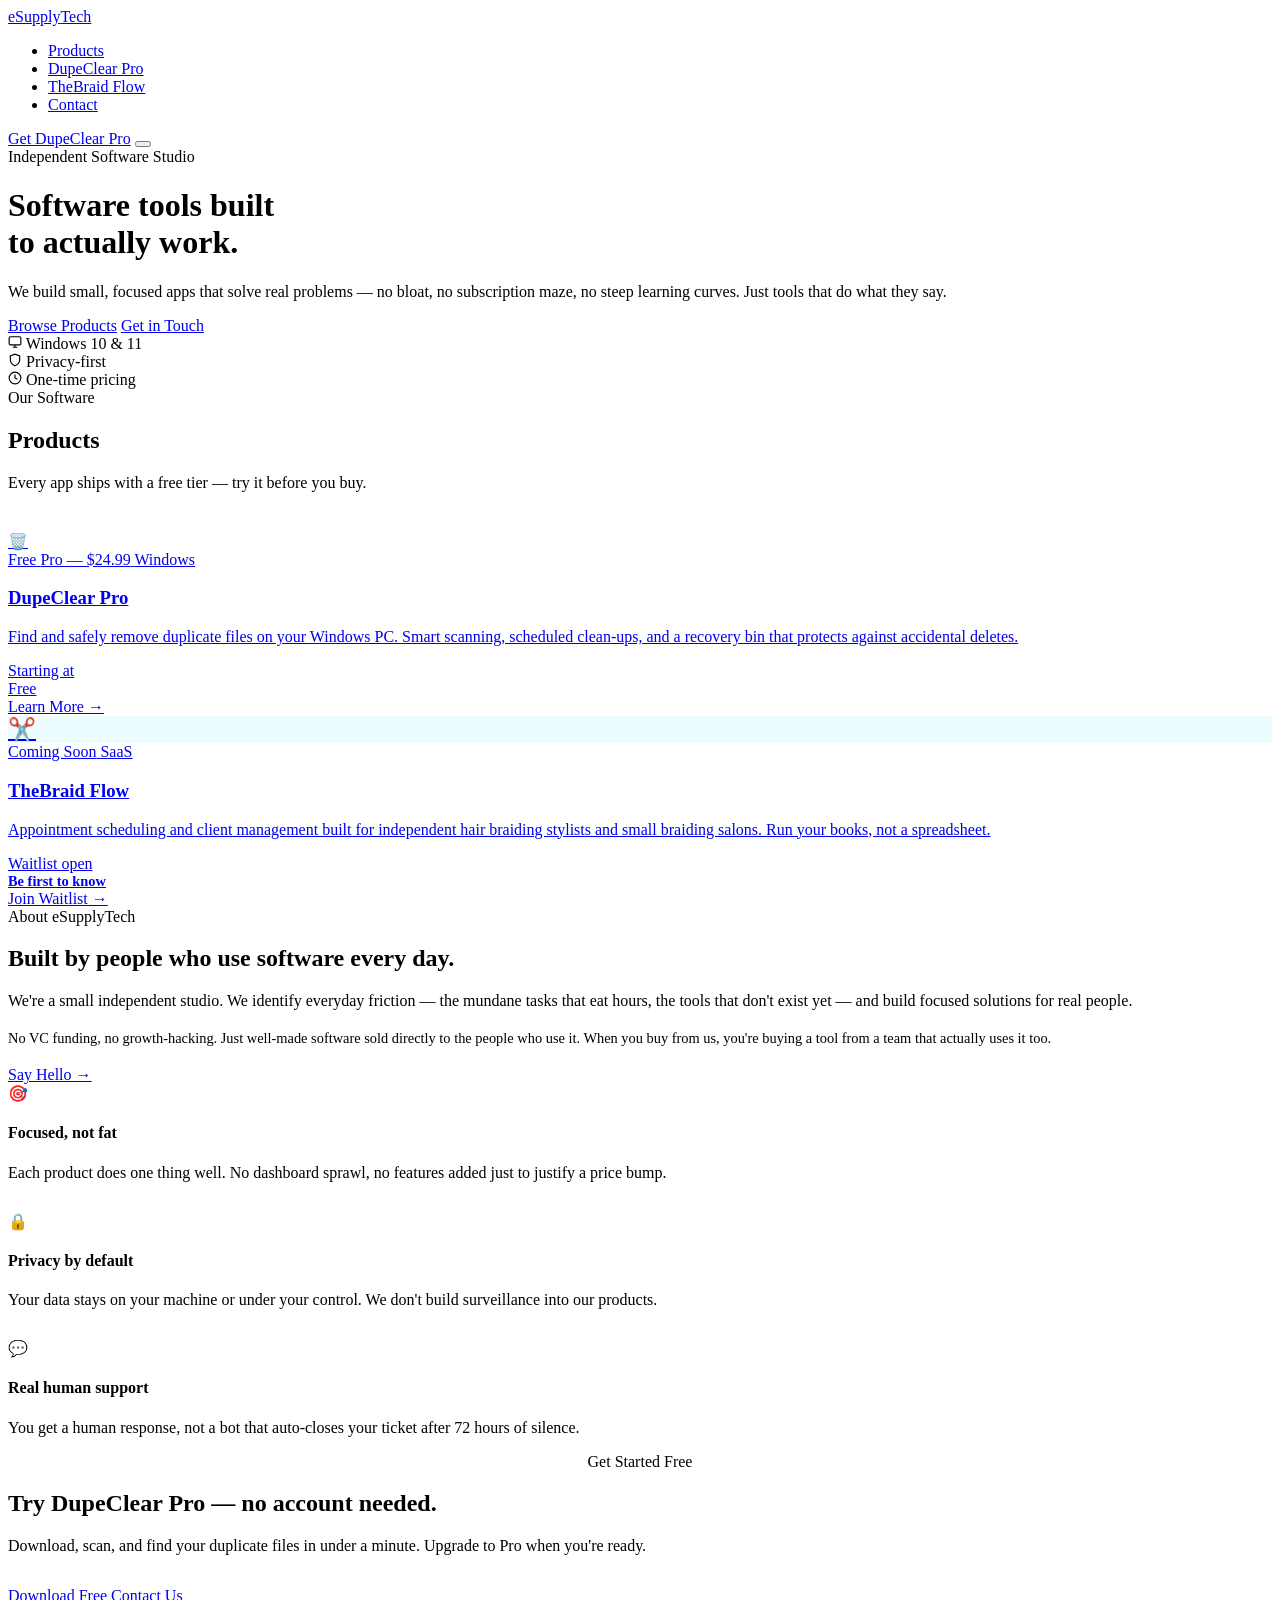
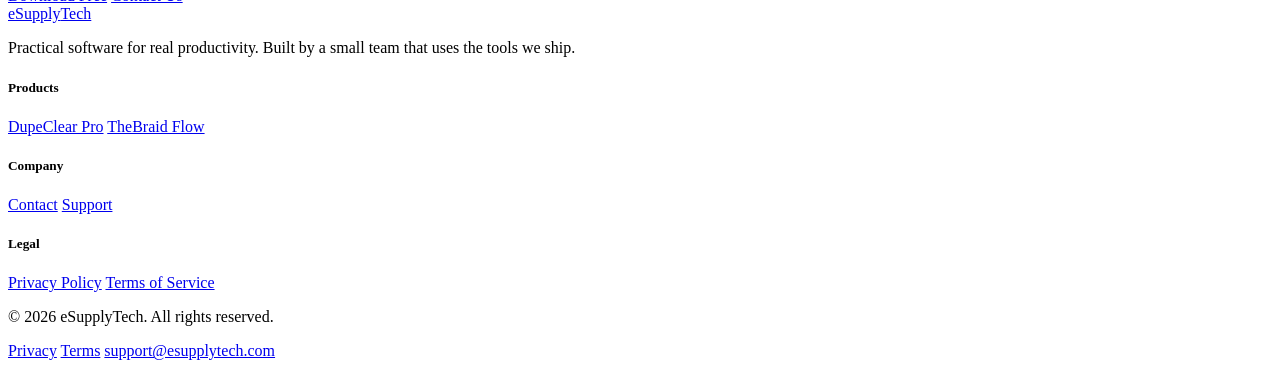
==== website/index.html @ 859d92f9 "Add eSupplyTech portfolio website Multi-page static site with: - Home page (product portfolio + abou" ====
<!DOCTYPE html>
<html lang="en">
<head>
  <meta charset="UTF-8">
  <meta name="viewport" content="width=device-width, initial-scale=1.0">
  <title>eSupplyTech — Practical Software for Real Productivity</title>
  <meta name="description" content="eSupplyTech builds focused, practical software tools — from duplicate file cleaners to booking apps — that save time and work reliably.">
  <meta name="keywords" content="productivity software, windows utility, duplicate file cleaner, hair salon booking, esupplytech, indie software">
  <link rel="canonical" href="https://app.esupplytech.com/">
  <meta property="og:type" content="website">
  <meta property="og:url" content="https://app.esupplytech.com/">
  <meta property="og:title" content="eSupplyTech — Practical Software for Real Productivity">
  <meta property="og:description" content="Focused, practical software tools that save time and work reliably. No bloat, no subscription maze.">
  <meta property="og:site_name" content="eSupplyTech">
  <meta name="twitter:card" content="summary_large_image">
  <meta name="twitter:title" content="eSupplyTech — Practical Software for Real Productivity">
  <meta name="twitter:description" content="Focused, practical software tools that save time and work reliably.">
  <script type="application/ld+json">
  {
    "@context": "https://schema.org",
    "@type": "Organization",
    "name": "eSupplyTech",
    "url": "https://app.esupplytech.com",
    "email": "support@esupplytech.com",
    "description": "eSupplyTech builds focused, practical productivity software for Windows and the web.",
    "foundingDate": "2024",
    "knowsAbout": ["productivity software", "duplicate file cleaners", "salon management software"]
  }
  </script>
  <link rel="stylesheet" href="/assets/css/style.css">
</head>
<body>

<nav class="nav">
  <div class="nav-inner">
    <a href="/" class="nav-logo">eSupply<span class="dot">Tech</span></a>
    <ul class="nav-links" id="navLinks" role="list">
      <li><a href="/#products">Products</a></li>
      <li><a href="/dupeclear-pro.html">DupeClear Pro</a></li>
      <li><a href="/thebraid-flow.html">TheBraid Flow</a></li>
      <li><a href="/contact.html">Contact</a></li>
    </ul>
    <div class="nav-right">
      <a href="/dupeclear-pro.html" class="btn btn-primary btn-sm">Get DupeClear Pro</a>
      <button class="nav-toggle" id="navToggle" aria-label="Toggle navigation" aria-expanded="false">
        <span></span><span></span><span></span>
      </button>
    </div>
  </div>
</nav>

<main>

  <!-- HERO -->
  <div class="hero">
    <div class="hero-wrap">
      <span class="hero-badge">Independent Software Studio</span>
      <h1>Software tools built<br>to actually work.</h1>
      <p class="lead">We build small, focused apps that solve real problems — no bloat, no subscription maze, no steep learning curves. Just tools that do what they say.</p>
      <div class="hero-actions">
        <a href="#products" class="btn btn-primary btn-lg">Browse Products</a>
        <a href="/contact.html" class="btn btn-ghost btn-lg">Get in Touch</a>
      </div>
      <div class="hero-meta">
        <div class="hero-meta-item">
          <svg width="14" height="14" viewBox="0 0 24 24" fill="none" stroke="currentColor" stroke-width="2" aria-hidden="true"><rect x="2" y="3" width="20" height="14" rx="2"/><path d="M8 21h8M12 17v4"/></svg>
          Windows 10 &amp; 11
        </div>
        <div class="hero-meta-item">
          <svg width="14" height="14" viewBox="0 0 24 24" fill="none" stroke="currentColor" stroke-width="2" aria-hidden="true"><path d="M12 22s8-4 8-10V5l-8-3-8 3v7c0 6 8 10 8 10z"/></svg>
          Privacy-first
        </div>
        <div class="hero-meta-item">
          <svg width="14" height="14" viewBox="0 0 24 24" fill="none" stroke="currentColor" stroke-width="2" aria-hidden="true"><circle cx="12" cy="12" r="10"/><polyline points="12 6 12 12 16 14"/></svg>
          One-time pricing
        </div>
      </div>
    </div>
  </div>

  <!-- PRODUCTS -->
  <section class="section" id="products">
    <div class="wrap">
      <div class="reveal">
        <span class="eyebrow">Our Software</span>
        <h2>Products</h2>
        <p class="lead" style="margin-top:10px">Every app ships with a free tier — try it before you buy.</p>
      </div>

      <div class="grid-auto" style="margin-top:40px">

        <!-- DupeClear Pro -->
        <a href="/dupeclear-pro.html" class="product-card reveal">
          <div class="product-card-header">
            <div class="product-icon">🗑️</div>
            <div class="tag-group">
              <span class="tag tag-free">Free</span>
              <span class="tag tag-pro">Pro — $24.99</span>
              <span class="tag tag-windows">Windows</span>
            </div>
          </div>
          <h3>DupeClear Pro</h3>
          <p>Find and safely remove duplicate files on your Windows PC. Smart scanning, scheduled clean-ups, and a recovery bin that protects against accidental deletes.</p>
          <div class="product-card-footer">
            <div>
              <div class="price-label">Starting at</div>
              <div class="price-val price-free">Free</div>
            </div>
            <span class="btn btn-outline btn-sm">Learn More →</span>
          </div>
        </a>

        <!-- TheBraid Flow -->
        <a href="/thebraid-flow.html" class="product-card reveal">
          <div class="product-card-header">
            <div class="product-icon" style="background:rgba(34,211,238,.08);border-color:rgba(34,211,238,.2);font-size:1.4rem">✂️</div>
            <div class="tag-group">
              <span class="tag tag-soon">Coming Soon</span>
              <span class="tag tag-saas">SaaS</span>
            </div>
          </div>
          <h3>TheBraid Flow</h3>
          <p>Appointment scheduling and client management built for independent hair braiding stylists and small braiding salons. Run your books, not a spreadsheet.</p>
          <div class="product-card-footer">
            <div>
              <div class="price-label">Waitlist open</div>
              <div class="price-val" style="font-size:.9rem;color:var(--text2);font-weight:600">Be first to know</div>
            </div>
            <span class="btn btn-ghost btn-sm">Join Waitlist →</span>
          </div>
        </a>

      </div>
    </div>
  </section>

  <!-- ABOUT -->
  <section class="section-sm" style="background:var(--surface);border-top:1px solid var(--border);border-bottom:1px solid var(--border)">
    <div class="wrap">
      <div class="grid-2" style="gap:clamp(32px,6vw,80px);align-items:center">
        <div class="reveal">
          <span class="eyebrow">About eSupplyTech</span>
          <h2>Built by people who use software every day.</h2>
          <p class="lead" style="margin-top:12px">We're a small independent studio. We identify everyday friction — the mundane tasks that eat hours, the tools that don't exist yet — and build focused solutions for real people.</p>
          <p style="color:var(--text2);font-size:.9rem;margin-top:16px;line-height:1.75;max-width:none">No VC funding, no growth-hacking. Just well-made software sold directly to the people who use it. When you buy from us, you're buying a tool from a team that actually uses it too.</p>
          <a href="/contact.html" class="btn btn-ghost" style="margin-top:28px">Say Hello →</a>
        </div>
        <div class="reveal" style="display:flex;flex-direction:column;gap:14px">
          <div class="feature-item">
            <div class="feature-icon">🎯</div>
            <h4>Focused, not fat</h4>
            <p>Each product does one thing well. No dashboard sprawl, no features added just to justify a price bump.</p>
          </div>
          <div class="feature-item">
            <div class="feature-icon">🔒</div>
            <h4>Privacy by default</h4>
            <p>Your data stays on your machine or under your control. We don't build surveillance into our products.</p>
          </div>
          <div class="feature-item">
            <div class="feature-icon">💬</div>
            <h4>Real human support</h4>
            <p>You get a human response, not a bot that auto-closes your ticket after 72 hours of silence.</p>
          </div>
        </div>
      </div>
    </div>
  </section>

  <!-- CTA -->
  <div class="cta-band">
    <div class="wrap reveal">
      <span class="eyebrow" style="display:block;text-align:center">Get Started Free</span>
      <h2>Try DupeClear Pro — no account needed.</h2>
      <p class="lead">Download, scan, and find your duplicate files in under a minute. Upgrade to Pro when you're ready.</p>
      <div class="flex" style="justify-content:center;flex-wrap:wrap;gap:12px;margin-top:32px">
        <a href="/dupeclear-pro.html" class="btn btn-primary btn-lg">Download Free</a>
        <a href="/contact.html" class="btn btn-ghost btn-lg">Contact Us</a>
      </div>
    </div>
  </div>

</main>

<footer>
  <div class="wrap">
    <div class="footer-top">
      <div class="footer-brand">
        <a href="/" class="nav-logo">eSupply<span class="dot">Tech</span></a>
        <p>Practical software for real productivity. Built by a small team that uses the tools we ship.</p>
      </div>
      <div class="footer-col">
        <h5>Products</h5>
        <a href="/dupeclear-pro.html">DupeClear Pro</a>
        <a href="/thebraid-flow.html">TheBraid Flow</a>
      </div>
      <div class="footer-col">
        <h5>Company</h5>
        <a href="/contact.html">Contact</a>
        <a href="mailto:support@esupplytech.com">Support</a>
      </div>
      <div class="footer-col">
        <h5>Legal</h5>
        <a href="/privacy.html">Privacy Policy</a>
        <a href="/terms.html">Terms of Service</a>
      </div>
    </div>
    <div class="footer-bottom">
      <p>© 2026 eSupplyTech. All rights reserved.</p>
      <div class="flex" style="gap:16px">
        <a href="/privacy.html">Privacy</a>
        <a href="/terms.html">Terms</a>
        <a href="mailto:support@esupplytech.com">support@esupplytech.com</a>
      </div>
    </div>
  </div>
</footer>

<script src="/assets/js/main.js"></script>
</body>
</html>
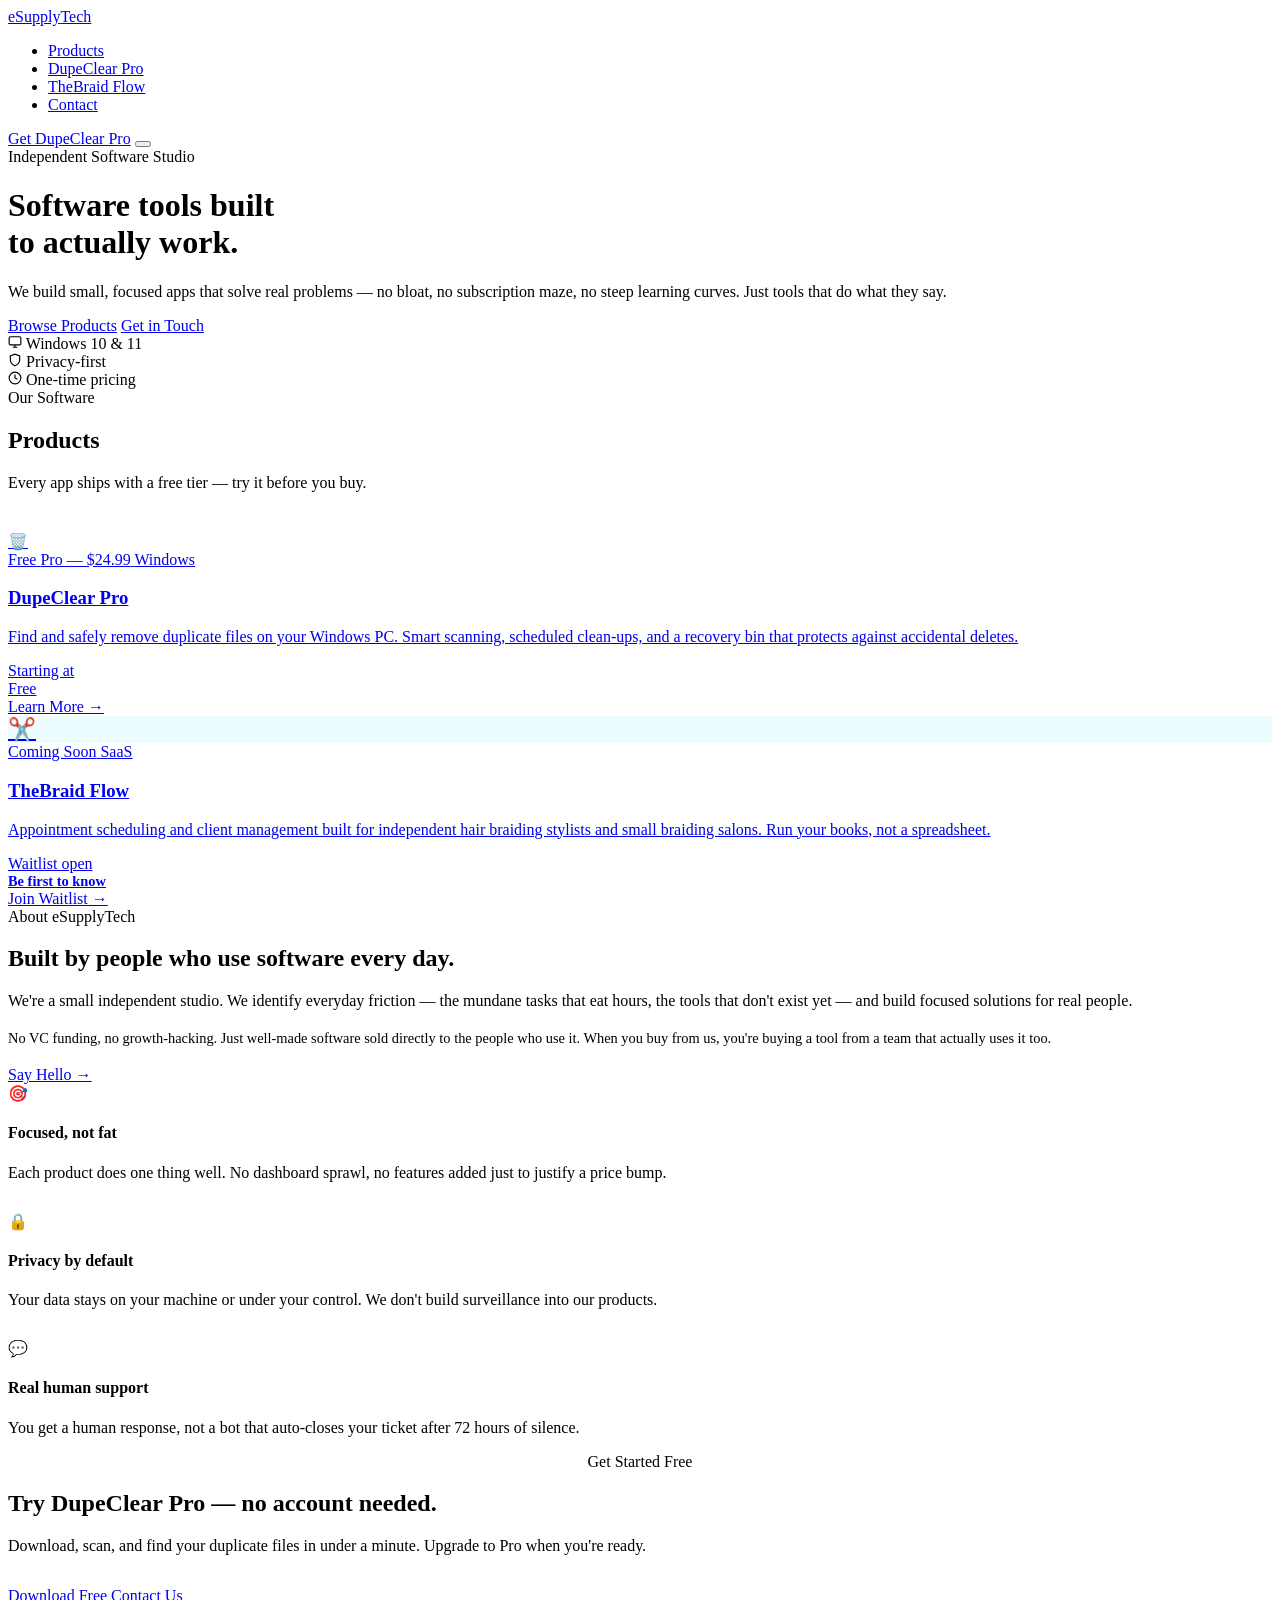
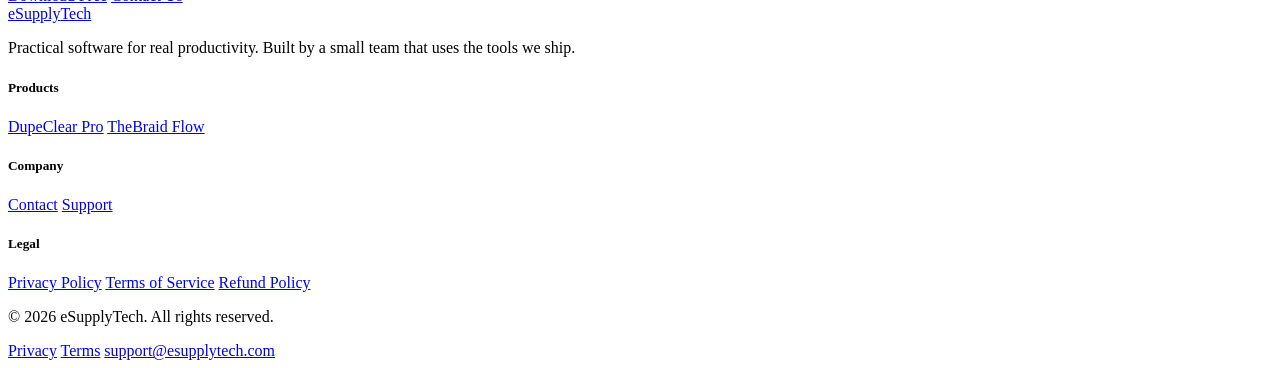
==== commit b822f733: "Add /refunds page and update footer links across all pages" ====
--- a/website/index.html
+++ b/website/index.html
@@ -202,6 +202,7 @@
         <h5>Legal</h5>
         <a href="/privacy.html">Privacy Policy</a>
         <a href="/terms.html">Terms of Service</a>
+        <a href="/refunds.html">Refund Policy</a>
       </div>
     </div>
     <div class="footer-bottom">
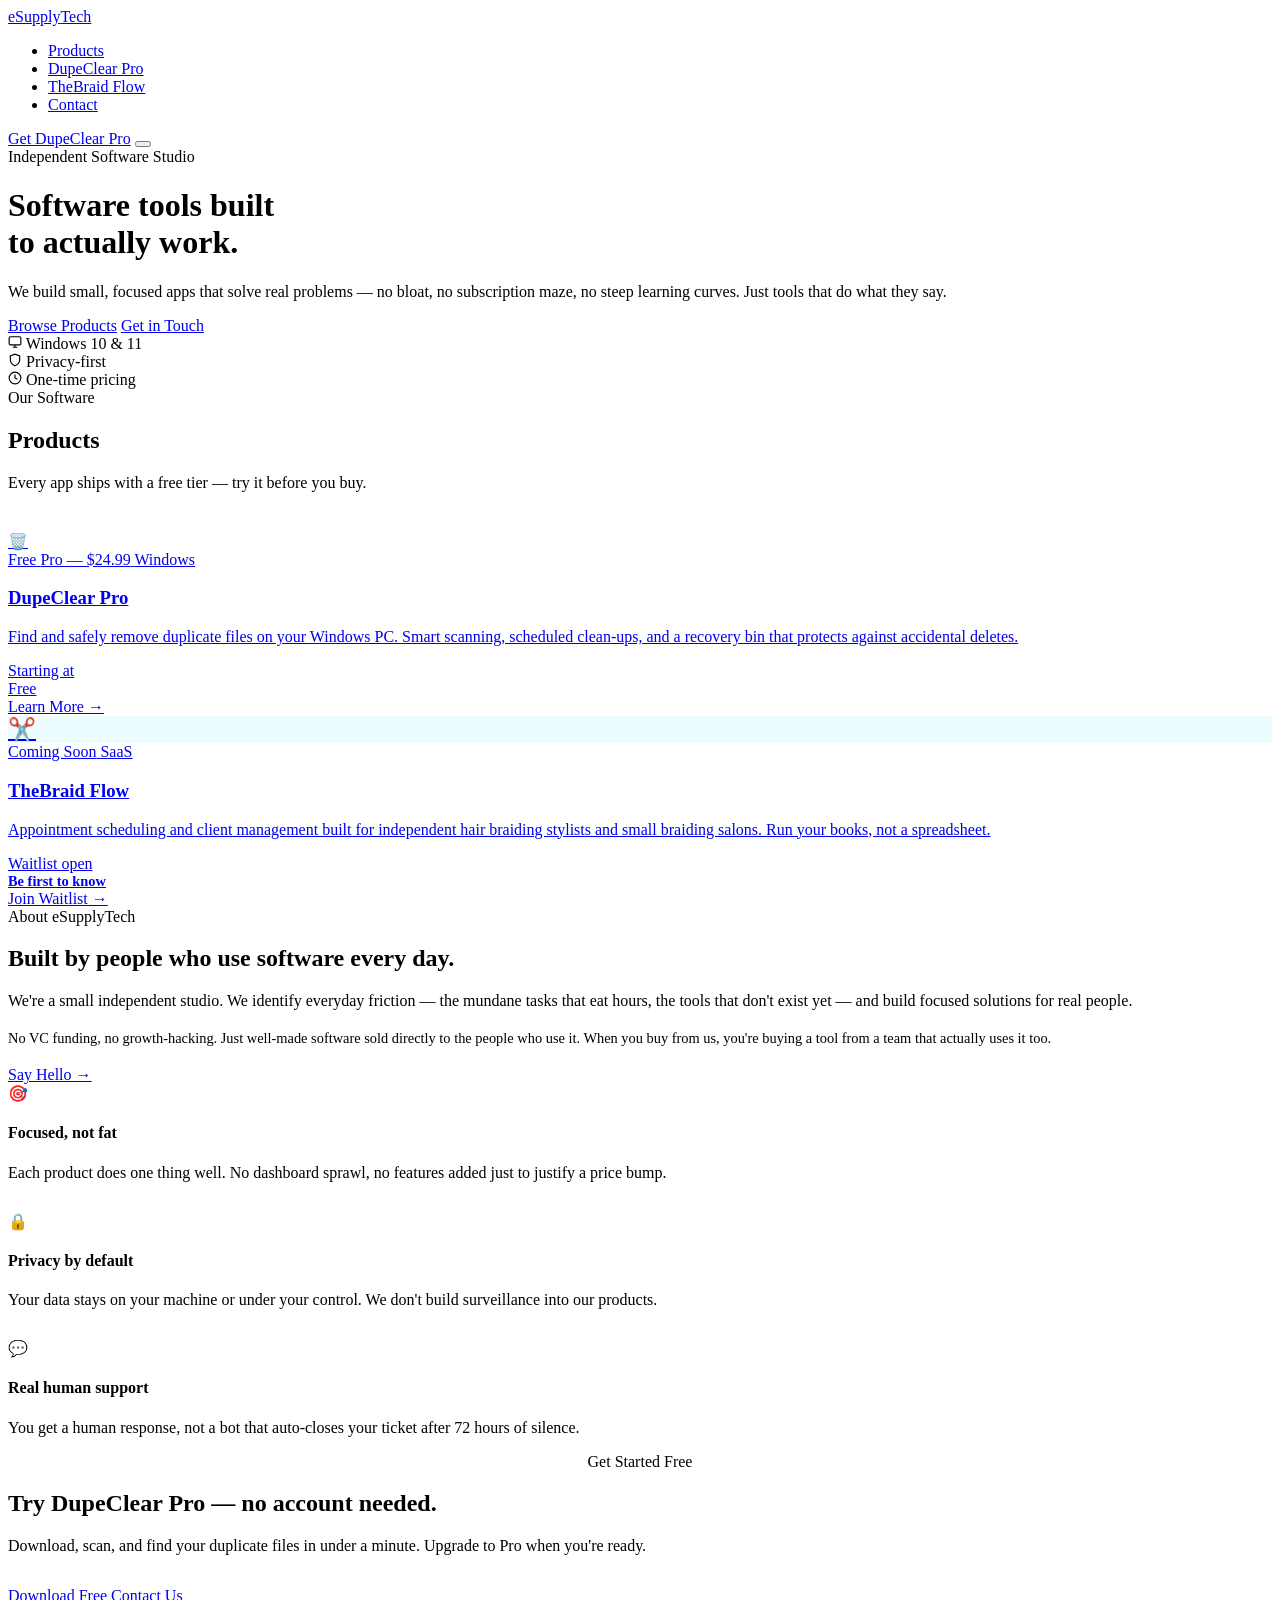
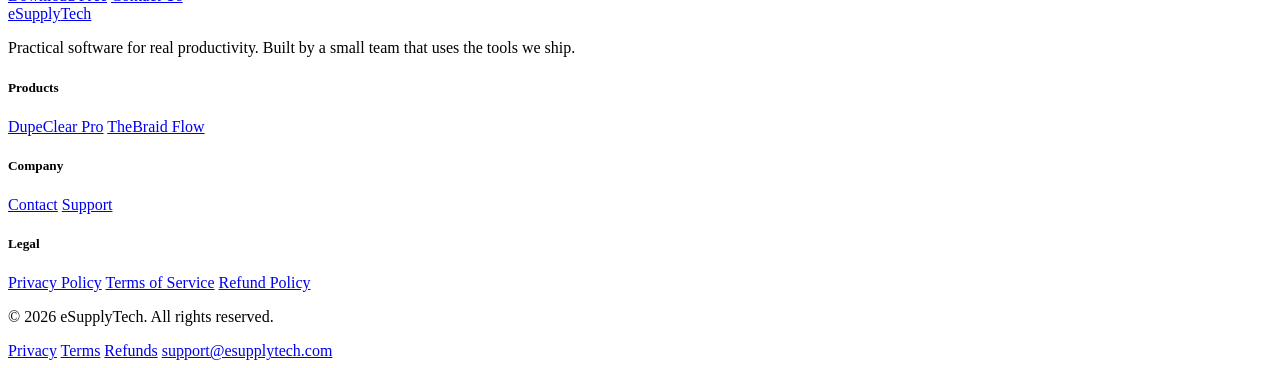
==== commit c566f0dd: "Add Refunds link to footer-bottom row on all pages Co-Authored-By: Claude Sonnet 4.6 <noreply@anthro" ====
--- a/website/index.html
+++ b/website/index.html
@@ -210,6 +210,7 @@
       <div class="flex" style="gap:16px">
         <a href="/privacy.html">Privacy</a>
         <a href="/terms.html">Terms</a>
+        <a href="/refunds.html">Refunds</a>
         <a href="mailto:support@esupplytech.com">support@esupplytech.com</a>
       </div>
     </div>
